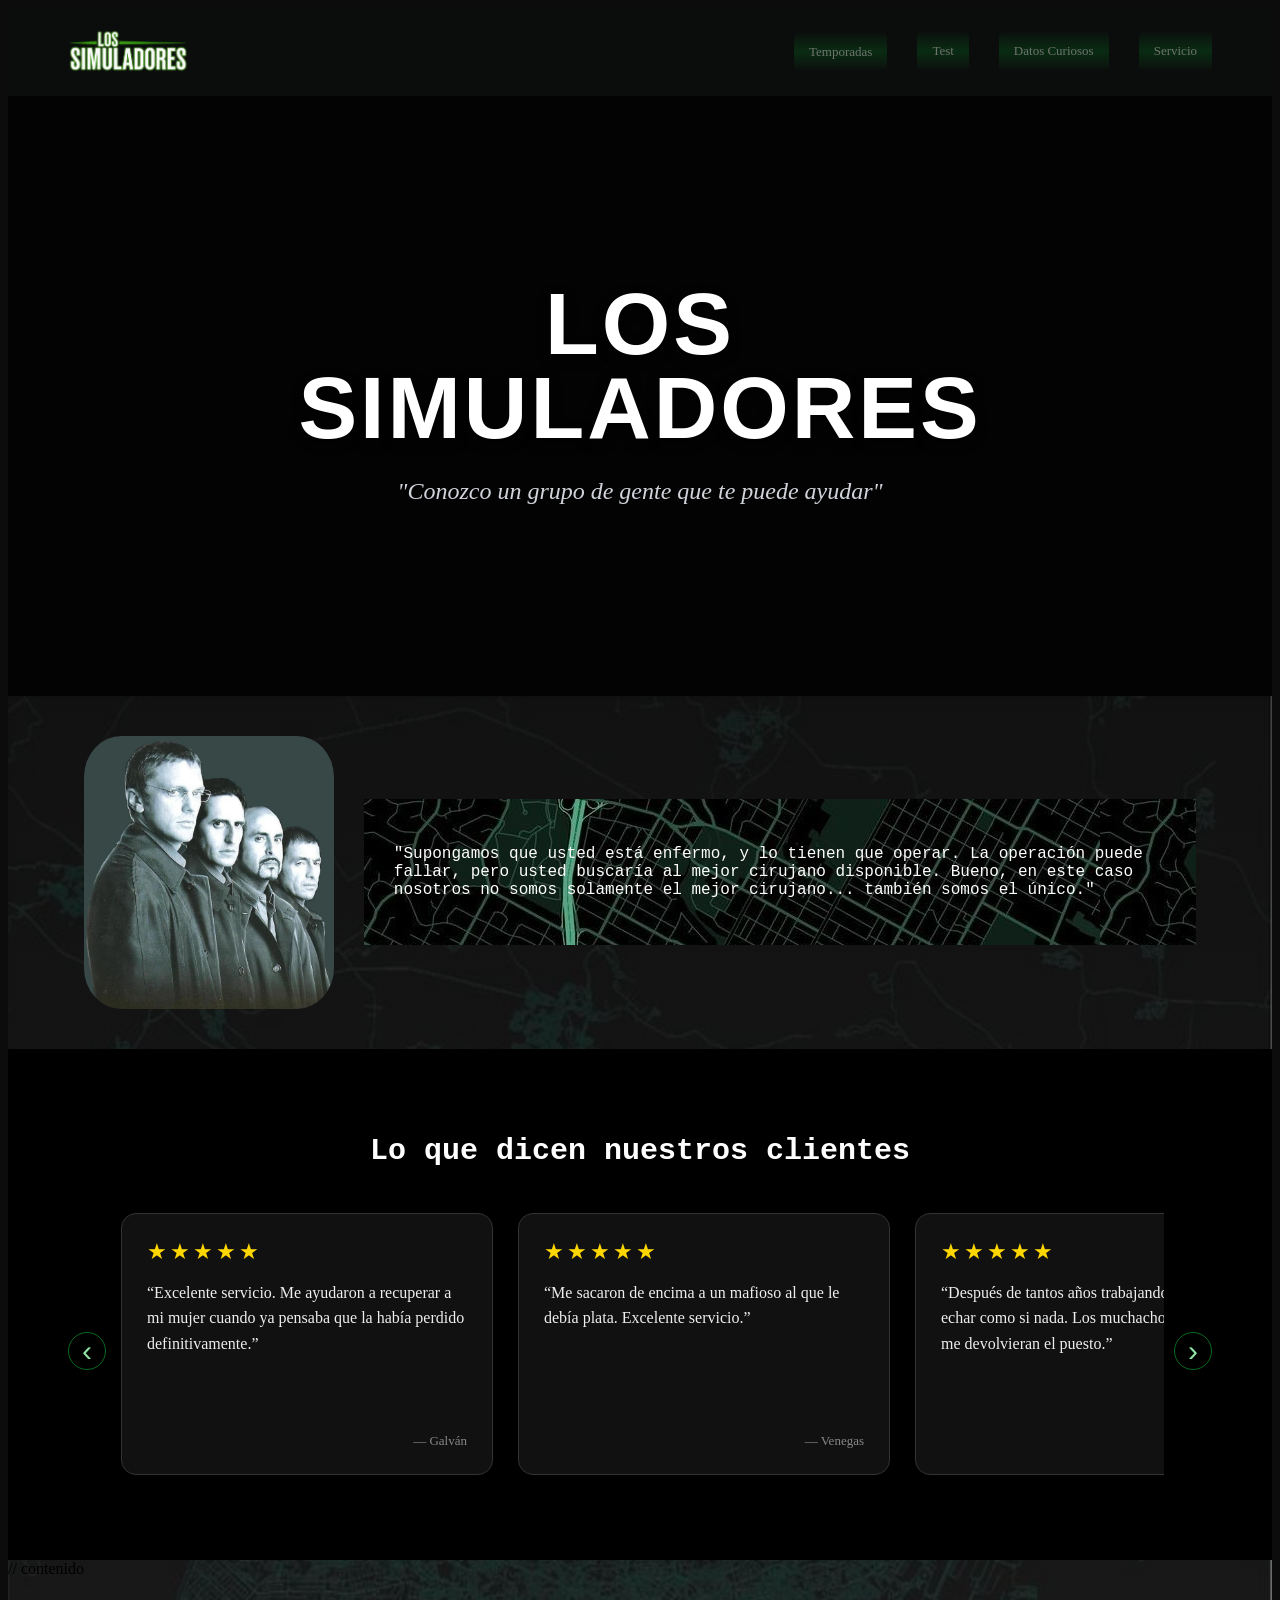
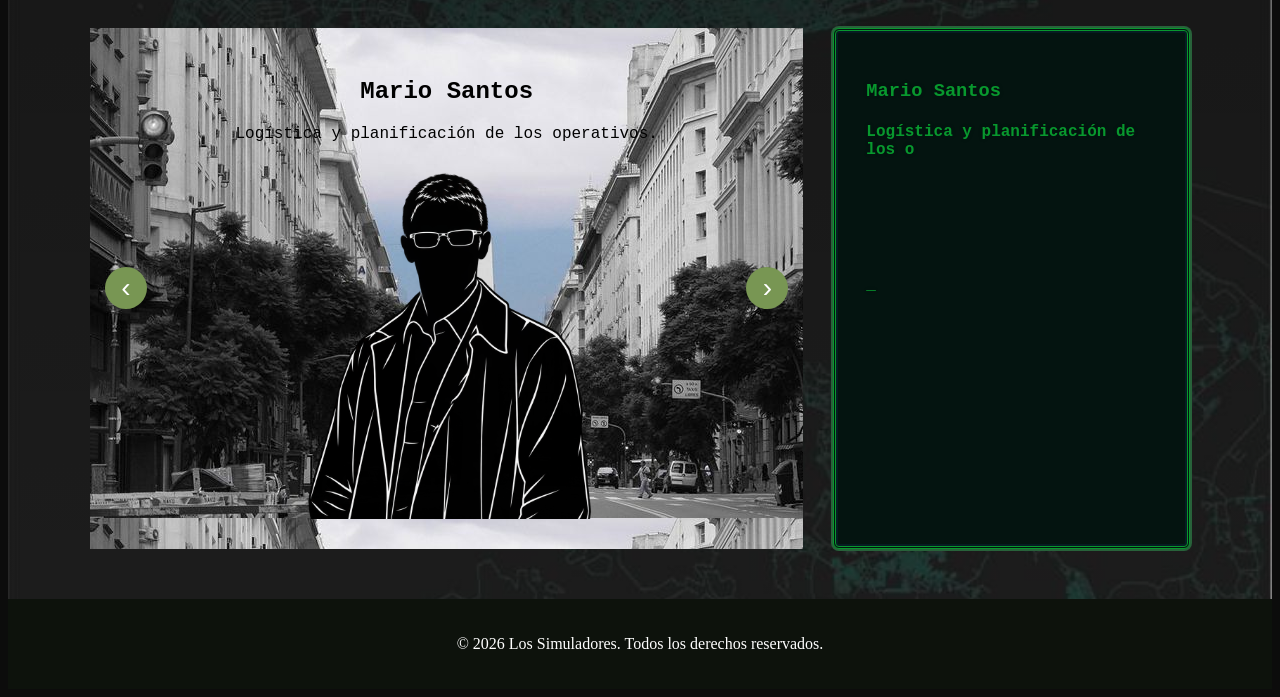
==== index.html @ 9e34a107 "Primer commit" ====
<!DOCTYPE html>
<html lang="en">
<head>
    <meta charset="UTF-8">
    <meta name="viewport" content="width=device-width, initial-scale=1.0">
    <link rel="stylesheet" href="style.css">
    <script src="index.js" defer></script>
    <title>Los Simuladores - web </title>
</head>

<header class="navbar">

    <!-- LOGO A LA IZQUIERDA -->
    <a href="index.html" class="brand">

        <img src="imagenes/logito.png" alt="Logo" class="logo" style="width: 120px; height: auto;">
        <!-- acá recortá el fondo de las palabras, y que queden las palabras blancas del logo con la linea verde que ya tiene. -->
        
    </a>


    <!-- OPCIONES A LA DERECHA -->
    <nav class="nav-links">

        <div class="nav-dropdown">
            <a href="temporadas.html" class="nav-dropdown-trigger">Temporadas</a>
            <div class="nav-dropdown-menu">
                <a href="temporadas.html#t1-cap1">T1 - Tarjeta de Navidad</a>
                <a href="temporadas.html#t1-cap2">T1 - Diagnóstico rectoscópico</a>
                <a href="temporadas.html#t1-cap3">T1 - Seguro de desempleo</a>
                <a href="temporadas.html#t1-cap4">T1 - El testigo español</a>
                <a href="temporadas.html#t1-cap5">T1 - El joven simulador</a>
                <a href="temporadas.html#t1-cap6">T1 - El pequeño problema del gran hombre</a>
                <a href="temporadas.html#t1-cap7">T1 - Fuera de cálculo</a>
                <a href="temporadas.html#t1-cap8">T1 - El pacto Copérnico</a>
                <a href="temporadas.html#t1-cap9">T1 - El último héroe</a>
                <a href="temporadas.html#t1-cap10">T1 - Los impresentables</a>
                <a href="temporadas.html#t1-cap11">T1 - El colaborador foráneo</a>
                <a href="temporadas.html#t1-cap12">T1 - Marcela &amp; Paul</a>
                <a href="temporadas.html#t1-cap13">T1 - Un trabajo involuntario</a>
                <a href="temporadas.html#t2-cap1">T2 - Los cuatro notables</a>
                <a href="temporadas.html#t2-cap2">T2 - Z-9000</a>
                <a href="temporadas.html#t2-cap3">T2 - La gargantilla de las cuatro estaciones</a>
                <a href="temporadas.html#t2-cap4">T2 - El clan Motul</a>
                <a href="temporadas.html#t2-cap5">T2 - El vengador infantil</a>
                <a href="temporadas.html#t2-cap6">T2 - El matrimonio mixto</a>
                <a href="temporadas.html#t2-cap7">T2 - La Brigada B</a>
                <a href="temporadas.html#t2-cap8">T2 - Fin de semana de descanso</a>
                <a href="temporadas.html#t2-cap9">T2 - El debilitador social</a>
                <a href="temporadas.html#t2-cap10">T2 - El anillo de Salomón</a>
                <a href="temporadas.html#t2-cap11">T2 - Episodio final</a>
            </div>
        </div>

        <a href="Test.html">Test</a> 

        <a href="datosCuriosos.html">Datos Curiosos</a>

        <a href="servicio.html">Servicio</a>


    </nav>

</header>

<body class="home">
    

    <section class="faina">

        <video autoplay muted loop playsinline class="video-fondo">
            <source src="imagenes/Apertura de Los Simuladores - Telefe (480p, h264, youtube).mp4" type="video/mp4">
        </video>

        <!-- Capa oscura sobre el video -->
        <div class="overlay"></div>

        <div class="textoVid">
            <h1 class="titulo-video">Los Simuladores</h1>
            <p class="subtitulo-video">
                "Conozco un grupo de gente que te puede ayudar"
            </p>
        </div>

    </section>

<section class="messi">
    <div class="objtsJuntos"> 

        <img src="imagenes/los simuladores.jpg" alt="Los Simuladores" style="width: 250px; height: auto; border-radius: 15%;">

        <div class="dea">
            <div class="infoData">
                <p> "Supongamos que usted está enfermo, y lo tienen que operar. La operación puede fallar, pero usted buscaría al mejor cirujano disponible. Bueno, en este caso nosotros no somos solamente el mejor cirujano... también somos el único." </p>
            </div>
        </div>
    </div>



    <!-- RESEÑAS -->
<section class="resenas">

    <h2 style="font-family: 'Courier New', Courier, monospace;">Lo que dicen nuestros clientes</h2>

    <div class="resenas-contenedor">

        <button class="resenas-flecha resenas-anterior" type="button" aria-label="Reseña anterior">‹</button>

        <div class="resenas-carrusel">

        <!-- RESEÑA 1 -->
        <div class="resena-card">
            <div class="estrellas">★★★★★</div>

            <p class="comentario">
                “Excelente servicio. Me ayudaron a recuperar a mi mujer
                cuando ya pensaba que la había perdido definitivamente.”
            </p>

            <span class="usuario">— Galván</span>
        </div>

        <!-- RESEÑA 2 -->
        <div class="resena-card">
            <div class="estrellas">★★★★★</div>

            <p class="comentario">
                “Me sacaron de encima a un mafioso al que le debía plata. Excelente servicio.”
            </p>

            <span class="usuario">— Venegas</span>
        </div>

        <!-- RESEÑA 3 -->
        <div class="resena-card">
            <div class="estrellas">★★★★★</div>

            <p class="comentario">
                “Después de tantos años trabajando me querían echar como si nada. Los muchachos hicieron que me devolvieran el puesto.”
            </p>

            <span class="usuario">— José Feller.</span>
        </div>

        <!-- RESEÑA 4 -->
        <div class="resena-card">
            <div class="estrellas">★★★★★</div>

            <p class="comentario">
                “Contraté a los Simuladores porque un español no entendía la palabra ‘no’. No volvió a molestarme.”
            </p>

            <span class="usuario">— Alicia Corsiglia</span>
        </div>

        <!-- RESEÑA 5 -->
        <div class="resena-card">
            <div class="estrellas">★★★★★</div>

            <p class="comentario">
                “Mi hijo tenía que aprobar siete materias en tiempo récord. Los muchachos se ocuparon de todo. Mi mujer nunca se enteró.”
            </p>

            <span class="usuario">— Miguens</span>
        </div>

        </div>

        <button class="resenas-flecha resenas-siguiente" type="button" aria-label="Siguiente reseña">›</button>

    </div>

</section>

    // contenido

   
    <div class="contenido">

        <!-- en el carrusel hay una parte de abajo q sobresale, arreglar :D-->
        
    <!-- CARRUSEL -->
    <div class="carousel">

        <div class="tarjeta active">
            <h2>Mario Santos</h2>
            <p>Logística y planificación de los operativos.</p>
            <img src="imagenes/individuales/Santos.png">
            
        </div>

        <div class="tarjeta">
            <h2> Pablo Lamponne</h2>
            <p>Técnica y movilidad</p>
            <img src="imagenes/individuales/Lampone.png">
            
        </div>

        <div class="tarjeta">
            <h2>Emilio Ravenna</h2>
            <p>Caracterización. </p>
            <img src="imagenes/individuales/Ravenna.png">
            
        </div>

        <div class="tarjeta">
            <h2>Gabriel Medina</h2>
            <p>Investigación. </p>
            <img src="imagenes/individuales/Medina.png">
            
        </div>

        <button class="anterior">‹</button>
        <button class="siguiente">›</button>

    </div>


    <!-- SIDEBAR -->
    <aside class="sidebar">

        <div class="sidebar-item active">
            <h3>Mario Santos</h3>
            <h4>Logística y planificación de los operativos.</h4>
            <p>Es el líder del grupo y responsable de contactar y llevar adelante la negociación con los clientes.</p>
        </div>

        <div class="sidebar-item">
            <h3>Pablo Lamponne</h3>
            <h4>Técnica y movilidad.</h4>
            <p>Su labor en el grupo consiste en conseguir los materiales y elementos necesarios para realizar los operativos (vehículos, lugares, vestuario, disfraces, escenografía, etcétera). A veces desempeña pequeños roles..</p>
        </div>

        <div class="sidebar-item">
            <h3>Emilio Ravenna</h3>
            <h4>Caracterización.</h4>
            <p> Su papel en el grupo es realizar la mayoría de las caracterizaciones, o si no, interpretar al personaje clave del operativo. </p>
        </div>

        <div class="sidebar-item">
            <h3>Gabriel Medina</h3>
            <h4>Investigación.</h4>
            <p>Se encarga de obtener la información acerca de los clientes y demás involucrados en los operativos. </p>
        </div>

    </aside>

</div>
    
</section>

<section class="footer">

    <div class="footer-content">
        <p>© 2026 Los Simuladores. Todos los derechos reservados.</p>
    </div>
</section>

</body>

</html>
---- style.css ----
.home{
    background-color: #0c0c0c;
    background-size: cover;
    
}

.messi{
    background-image:
        linear-gradient(rgba(0, 0, 0, 0.60), rgba(0, 0, 0, 0.35)),
        url(imagenes/fondoTotal.jpg);
    background-repeat: no-repeat;
    background-size: cover;
    
}



/*Index*/
.hero {
    min-height: 500px;
   
    background-image: url(imagenes/los-S-C.png);
    
    background-size: cover;
    background-origin: content-box;
    /*background-clip: content-box;*/
    background-position: center;
    background-repeat: no-repeat;
    padding: 5%;

    
}

/*titulo index*/
.hero-content{
    position: absolute ;
    top: 8%;
    right: 7%;

    text-align: right;
    padding: 10px 20px ;
    
    
}


/*videito del index*/
.faina{
    position: relative;
    height: 600px;
    overflow: hidden;

    /*para que esté arriba de todo*/
   padding-top: 0;

    display: flex;
    justify-content: center;
    align-items: center;
}


/* VIDEO DE FONDO */
.video-fondo {
    position: absolute;

    width: 100%;
    height: 100%;

    object-fit: cover;
    z-index: 0;
}


/* CAPA OSCURA */
.overlay {
    position: absolute;

    width: 100%;
    height: 100%;

    background-color: rgba(0, 0, 0, 0.774);

    z-index: 1;
}


/* BLOQUE DEL TEXTO */
.textoVid {
    position: relative;

    z-index: 2;
    color: white;
    
    width: 60%;
    max-width: 700px;

    padding: 40px;

    background: transparent;

    

    text-align: center;
}

.titulo-video {
    margin: 0;
    font-family: Impact, Haettenschweiler, "Arial Narrow Bold", sans-serif;
    font-size: clamp(4rem, 7vw, 5.5rem);
    font-weight: 800;
    letter-spacing: 3px;
    line-height: 0.95;
    color: #FFFFFF;
    text-transform: uppercase;
    text-shadow: 0px 4px 12px rgba(0, 0, 0, 0.8);
}

.subtitulo-video {
    margin: 24px 0 0;
    font-family: Georgia, "Times New Roman", serif;
    font-size: clamp(1.2rem, 2vw, 1.5rem);
    font-style: italic;
    line-height: 1.5;
    color: #D1D5DB;
}

@media (max-width: 760px) {
    .titulo-video {
        font-size: 2.5rem;
        letter-spacing: 2px;
    }

    .subtitulo-video {
        font-size: 1.2rem;
    }
}

/*fin videito del index<(?*/

.dos-titulo{
    margin: 0;
    font-family: 'Courier New', Courier, monospace;
    font-size: clamp(32px, 5cv, 80px); 
    font-weight: bold;

    letter-spacing: 2px;

    color: white;
    /* estética CRT */
    text-shadow:
        2px 0 rgba(255, 0, 0, 0.5),
        -2px 0 rgba(0, 255, 255, 0.4);

    white-space: nowrap;
}

.subtitle {
    margin-top: 18px;

    font-family:
        "Courier New",
        "Lucida Console",
        monospace;

    font-size: clamp(14px, 1.5vw, 24px);

    letter-spacing: 5px;

    color: rgb(236, 229, 229);

    opacity: 0.8;

    /* LIMITA EL ANCHO */
    max-width: 800px;

    /* mantiene el texto alineado a la derecha */
    margin-left: auto;

    /* permite que el texto baje de línea */
    white-space: normal;

}

/*seccion carruselito*/

.contenido {
    display: grid;
    grid-template-columns: minmax(0, 2fr) minmax(260px, 1fr);
    gap: 30px;
    align-items: stretch;
    max-width: 1100px;
    margin: 0 auto;
    padding: 50px 5%;
}

.carousel {
    position: relative;
    min-width: 0;
    padding: 30px 70px;
    /*background: #11131a;*/
    background-image: url('imagenes/Obelisco.jpg');
    color: rgb(0, 0, 0);
    text-align: center;
    font-family: "Courier New", Courier, monospace;
    
}

.tarjeta {
    display: none;
}

.tarjeta.active {
    display: block;
}

.tarjeta img {
    display: block;
    width: min(100%, 360px);
    height: 360px;
    margin: 0 auto;
    object-fit: cover;
    object-position: center top;
}

.carousel button {
    position: absolute;
    top: 50%;
    width: 42px;
    height: 42px;
    border: 0;
    border-radius: 50%;
    background: #789653;
    color: white;
    font-size: 28px;
    line-height: 1;
    cursor: pointer;
    transform: translateY(-50%);
}

.carousel button:hover {
    background: #91b267;
}

.carousel .anterior {
    left: 15px;
}

.carousel .siguiente {
    right: 15px;
}


.sidebar-item {
    display: none;
}

.sidebar-item.active {
    display: block;
}

.sidebar-item.active h3,
.sidebar-item.active h4,
.sidebar-item.active p {
    visibility: hidden;
}

.sidebar-item.active::after {
    content: "_";
    display: inline-block;
    margin-top: 8px;
    animation: cursorTitila 0.8s steps(1, end) infinite;
}

@keyframes cursorTitila {
    50% {
        opacity: 0;
    }
}

.sidebar {
    border: 3px double #08982e;
    border-radius: 6px;
    overflow: hidden;
    padding: 30px;
    background-color: #041410;
    color: #08982e;
    font-family: "Courier New", Courier, monospace;
    text-shadow: 0 0 4px rgba(0, 0, 0, 0.199);
    box-shadow: inset 0 0 0 2px rgba(7, 32, 39, 0.8), 0 0 0 2px #28623A;
}

@media (max-width: 760px) {
    .contenido {
        grid-template-columns: 1fr;
    }

    .carousel {
        padding: 25px 55px;
    }

    .tarjeta img {
        height: 300px;
    }
}

/*fin carruselito*/


/*Header*/

.navbar {

    /* Hace que logo y opciones estén en una misma fila */
    display: flex;

    /* Logo a la izquierda y opciones a la derecha */
    justify-content: space-between;

    /* Centra todo verticalmente */
    align-items: center;

    /* Espacio interno */
    padding: 20px 60px;

    /* Línea inferior */
    border-bottom: 1px solid #5B644D;

    background-color: rgba(11, 15, 13, 0.92);
    backdrop-filter: blur(8px); /* Efecto vidrio esmerilado oscuro */   
    border-bottom: 1px solid #020e0f63;
}


/* LOGO */

.brand {


    display: flex;

    align-items: center;

    gap: 10px;

    font-size: 18px;

    font-weight: bold;

    text-decoration: none;

   
}


.brand-logo {

    width: 30px;

    height: 30px;


    border-radius: 50%;
}

.lola{
    width: 40px;

    height: 40px;


    border-radius: 50%;
}


/* OPCIONES */

.nav-links {

    display: flex;

    align-items: center;

    gap: 30px;

}

.nav-dropdown {
    position: relative;
}

.nav-dropdown-menu {
    position: absolute;
    top: calc(100% + 8px);
    right: 0;
    z-index: 10;
    display: none;
    width: 270px;
    max-height: 420px;
    overflow-y: auto;
    padding: 8px;
    background: rgba(11, 15, 13, 0.98);
    border: 1px solid #28623a;
    box-shadow: 0 8px 18px rgba(0, 0, 0, 0.55);
}

.nav-dropdown:hover .nav-dropdown-menu,
.nav-dropdown:focus-within .nav-dropdown-menu {
    display: grid;
    gap: 4px;
}

.nav-dropdown-menu a {
    display: block;
    padding: 8px 10px;
    color: #b9d6bf;
    font-size: 12px;
    line-height: 1.25;
    background: transparent;
    border: 1px solid transparent;
}

.nav-dropdown-menu a:hover,
.nav-dropdown-menu a:focus {
    color: #d8f3df;
    background: rgba(8, 152, 46, 0.22);
    border-color: #08982e;
    animation: none;
}


.nav-links a {

    text-decoration: none;

    color: #6f736d;

    font-size: 13px;

    padding: 10px 14px;
    border: 1px solid transparent;
    border-radius: 4px;
    background: linear-gradient(
        to bottom,
        rgba(40, 98, 58, 0.05),
        rgba(8, 152, 46, 0.22),
        rgba(40, 98, 58, 0.05)
    );
    transition: color 0.25s ease, border-color 0.25s ease, box-shadow 0.25s ease;
}


.nav-links a:hover {

    color: #d8f3df;
    border-color: #08982e;
    animation: brilloVertical 1.2s ease-in-out infinite;
}

@keyframes brilloVertical {
    0%, 100% {
        box-shadow: 0 -2px 8px rgba(8, 152, 46, 0.25), 0 2px 8px rgba(8, 152, 46, 0.7);
    }

    50% {
        box-shadow: 0 -2px 8px rgba(8, 152, 46, 0.7), 0 2px 8px rgba(8, 152, 46, 0.25);
    }
}



/* BOTÓN HABLEMOS */

.nav-button {

    background-color: #789653;

    color: white !important;

    padding: 10px 18px;

    border-radius: 50px;

    font-weight: bold;
}

/* =========================
   RESEÑAS
========================= */

.resenas {
    width: 100%;
    box-sizing: border-box;
    padding: 60px;
    background-color: #000;
    overflow: hidden;
}

.resenas h2 {
    color: white;
    text-align: center;
    margin-bottom: 35px;
    font-size: 30px;
}


/* CARRUSEL */

.resenas-contenedor {
    position: relative;
    min-width: 0;
    padding: 0 48px;
}

.resenas-carrusel {
    display: flex;
    gap: 25px;

    overflow-x: auto;
    scrollbar-width: none;
    scroll-behavior: smooth;

    padding: 10px 5px 25px;
}

.resenas-carrusel::-webkit-scrollbar {
    display: none;
}

.resenas-flecha {
    position: absolute;
    top: 50%;
    z-index: 1;
    width: 38px;
    height: 38px;
    border: 1px solid rgba(8, 152, 46, 0.7);
    border-radius: 50%;
    background: transparent;
    color: #8de6a5;
    font-size: 30px;
    line-height: 28px;
    cursor: pointer;
    transform: translateY(-50%);
    transition: background 0.2s ease, box-shadow 0.2s ease, color 0.2s ease;
}

.resenas-flecha:hover {
    background: rgba(8, 152, 46, 0.18);
    color: white;
    box-shadow: 0 0 12px rgba(8, 152, 46, 0.65);
}

.resenas-anterior {
    left: 0;
}

.resenas-siguiente {
    right: 0;
}


/* TARJETA */

.resena-card {
    flex: 0 0 320px;

    min-height: 210px;

    padding: 25px;

    background: #111;

    border: 1px solid #333;
    border-radius: 15px;

    display: flex;
    flex-direction: column;

    justify-content: space-between;

    box-shadow: 0 5px 20px rgba(0, 0, 0, 0.4);

    transition: transform 0.3s ease,
                border-color 0.3s ease;
}


/* EFECTO AL PASAR EL MOUSE */

.resena-card:hover {
    transform: translateY(-5px);
    border-color: #777;
}


/* ESTRELLAS */

.estrellas {
    color: #ffd700;

    font-size: 22px;

    letter-spacing: 3px;

    margin-bottom: 15px;
}


/* COMENTARIO */

.comentario {
    color: #eee;

    font-size: 16px;

    line-height: 1.6;

    margin: 0;

    flex-grow: 1;
}


/* NOMBRE */

.usuario {
    color: #888;

    font-size: 13px;

    margin-top: 20px;

    text-align: right;
}

/*Fin reseñas*/

/* pag Lore*/
.moco{
    background-image: url(imagenes/fondoMesas.webp);
    background-size: cover;
    min-height: 100vh;
    
}

.dea {
     
      /* background: var(--bg); */
      /* padding: 42px 20px 70px; */
      background-color: aliceblue;
      align-items: center;
      
      
}

.objtsJuntos {
    width: 100%;
    box-sizing: border-box;
    display: flex;
    align-items: center;
    gap: 30px;
    padding: 40px 6%;
}

.bla{
    align-items: center;
    justify-content: space-between;
}


.dea{
    position:relative;
    overflow:visible;
    display: flex;
    flex: 1;
    min-width: 0;
    color: #fffefe;
    font-family: 'Courier New', Courier, monospace;
   /*background: linear-gradient(135deg, #5E6B8A, #061c2c);*/
    background-image: url('imagenes/mapita.jpg');
    padding: 30px;
    /*margin: 50px;*/
    gap: 20px;
    
    
}


/* SECCIÓN TEMPORADAS */
.temp {
    display: flex;
    align-items: center;
    gap: 40px;

    width: 95%;
    max-width: 1150px;
    margin: 50px 0;
    padding: 30px;
    
    background-color: #111;
    color: #fff;
    border-radius: 15px;
    box-sizing: border-box;
}

/* IMAGEN */
.temp-image {
    width: 40%;
    max-width: 400px;
    height: 300px;
    

    object-fit: cover;
    border-radius: 12px;
}

.temp-info { 
    flex: 1; } 
/* TÍTULO */ 
.temp-info h2 { 
    margin: 0 0 20px 0; font-size: 32px; color: white; } 
/* TEXTO */
 .temp-info p {
     margin: 0; font-size: 17px; line-height: 1.7; color: #d6d6d6; text-align: justify; }



.infoData{
    display: column;
}

.PastelPapa{
    width: 100%;
    min-height: 100vh;
    box-sizing: border-box;
    background-image:
        linear-gradient(rgba(0, 0, 0, 0.45), rgba(0, 0, 0, 0.45)),
        url('imagenes/cosmos_1257658575.jpeg');
    background-repeat: repeat-y;
    background-size: 100% auto;
    background-position: center top;

}

.datos-page .PastelPapa {
    background: transparent;
}

.datos-page {
    min-height: 100vh;
    margin: 0;
    background-image:
        linear-gradient(rgba(0, 0, 0, 0.42), rgba(0, 0, 0, 0.42)),
        url('imagenes/pala.jpg');
    background-repeat: no-repeat;
    background-size: cover;
    background-position: center center;
    background-attachment: fixed;
}

/* BLOQUE TEMPORADAS */

.mandarina {
    width: 80%;
    max-width: 900px;
    margin: 50px auto;
    padding: 25px;
    display: flex;
    flex-direction: column;
    align-items: stretch;
    gap: 0;

    /* Fondo tipo ventana vieja */
    background-color: #d8d8d8;

    /* Borde estilo computadora antigua */
    border: 3px solid #222;
    box-shadow:
        7px 7px 0px #111,
        inset 2px 2px 0px #ffffff,
        inset -2px -2px 0px #777;

    /* Tipografía */
    font-family: "Courier New", monospace;
    color: #111;

    box-sizing: border-box;
}


/* IMAGEN */

.temp-image {
    display: block;

    width: 100%;
    max-width: 650px;
    height: 280px;

    margin: 0 auto 25px auto;

    object-fit: cover;

    border: 3px solid #222;

    box-shadow:
        4px 4px 0px #555;
}

.mandarina spam {
    display: block;
    margin-top: 10px;
    line-height: 1.6;
    overflow-wrap: anywhere;
}


/* TÍTULO */

.mandarina h1 {
    margin: 10px 0 20px 0;

    font-family: "Courier New", monospace;
    font-size: 32px;
    font-weight: bold;

    text-transform: uppercase;
    letter-spacing: 2px;

    border-bottom: 2px dashed #333;
    padding-bottom: 10px;
}


/* TEXTOS */

.mandarina p {
    font-family: "Courier New", monospace;

    font-size: 15px;
    line-height: 1.7;

    margin-bottom: 18px;
}


/* LINK */


/* =========================
   BLOQUES DE CAPÍTULOS
   ========================= */

.cap {
    width: 90%;
    max-width: 1000px;

    margin: 25px 0;
    padding: 25px 30px;

    box-sizing: border-box;

    background-color: #111111;

    border-left: 4px solid #6f2b6f;
    border-radius: 10px;

    box-shadow: 0 5px 15px rgba(0, 0, 0, 0.4);
}


/* TÍTULO DEL CAPÍTULO */

.cap h3 {
    margin: 0 0 12px 0;

    font-size: 22px;
    color: #ffffff;
}


/* DESCRIPCIÓN */

.cap p {
    margin: 0;

    font-size: 16px;
    line-height: 1.6;

    color: #d0d0d0;
}


/* EFECTO AL PASAR EL MOUSE */

.cap:hover {
    transform: translateX(5px);

    border-left-color: #9b4f9b;

    transition: 0.3s ease;
}


/* =========================
   RESPONSIVE
   ========================= */

@media (max-width: 768px) {

    .cap {
        width: 90%;
        padding: 20px;
    }

    .cap h3 {
        font-size: 20px;
    }

    .cap p {
        font-size: 15px;
        line-height: 1.5;
    }
}



.footer{
    background-color: #0e160cac;
    color: #fff;
    text-align: center;
    padding: 20px 0;
}

@media (max-width: 600px) {

    .resenas {
        padding: 45px 20px;
    }

    .resenas h2 {
        font-size: 24px;
    }

    .resena-card {
        flex: 0 0 280px;
        min-height: 220px;
    }

}



/* Servicio ------------------------------------*/

.servicio-page {
    min-height: 100vh;
    margin: 0;
    background-image:
        linear-gradient(rgba(0, 0, 0, 0.42), rgba(0, 0, 0, 0.42)),
        url('imagenes/Los\ Simuladores\ \(1\).jpg');
    background-position: center;
    background-repeat: no-repeat;
    background-size: cover;
    background-attachment: fixed;
}


/* =========================
   FORMULARIO DE CONTACTO
   ========================= */

.contacto {
    width: 90%;
    max-width: 800px;

    margin: 60px auto;
    padding: 40px;

    box-sizing: border-box;

    background-color: #111111;

    border-radius: 15px;

    box-shadow: 0 5px 25px rgba(0, 0, 0, 0.5);
}


/* CONTENIDO */

.contacto-contenido h1 {
    margin-top: 0;

    text-align: center;

    font-size: 36px;
    color: white;
}


.contacto-contenido > p {
    margin-bottom: 35px;

    text-align: center;

    color: #cfcfcf;

    line-height: 1.6;
}


/* CAMPOS */

.campo {
    display: flex;
    flex-direction: column;

    margin-bottom: 20px;
}


/* ETIQUETAS */

.campo label {
    margin-bottom: 8px;

    font-size: 16px;
    font-weight: bold;

    color: #ffffff;
}


/* INPUTS Y TEXTAREA */

.campo input,
.campo textarea {
    width: 100%;

    padding: 13px 15px;

    box-sizing: border-box;

    background-color: #1c1c1c;

    border: 1px solid #444444;
    border-radius: 8px;

    color: white;

    font-family: inherit;
    font-size: 15px;

    outline: none;

    transition: 0.3s ease;
}


/* PLACEHOLDER */

.campo input::placeholder,
.campo textarea::placeholder {
    color: #888888;
}


/* CUANDO SE SELECCIONA UN CAMPO */

.campo input:focus,
.campo textarea:focus {
    border-color: #8b3f8b;

    box-shadow: 0 0 8px rgba(139, 63, 139, 0.4);
}


/* TEXTAREA */

.campo textarea {
    resize: vertical;
}


/* BOTÓN */

.contacto button {
    width: 100%;

    padding: 14px;

    border: none;
    border-radius: 8px;

    background-color: #6f2b6f;

    color: white;

    font-size: 17px;
    font-weight: bold;

    cursor: pointer;

    transition: 0.3s ease;
}


/* HOVER DEL BOTÓN */

.contacto button:hover {
    background-color: #8b3f8b;

    transform: translateY(-2px);
}


/* =========================
   RESPONSIVE
   ========================= */

@media (max-width: 768px) {

    .contacto {
        width: 90%;

        padding: 25px;
    }

    .contacto-contenido h1 {
        font-size: 30px;
    }

}

/* QUIZ LosS. */

.quiz-page {
    min-height: 100vh;
    margin: 0;
    background-image:
        linear-gradient(rgba(0, 0, 0, 0.42), rgba(0, 0, 0, 0.42)),
        url('imagenes/FondoQuiz.jpg');
    background-position: center;
    background-repeat: no-repeat;
    background-size: cover;
    background-attachment: fixed;
}


/* =========================
   TEST
   ========================= */

.quiz {
    width: 90%;
    max-width: 1000px;

    margin: 60px auto;
}


/* TÍTULO */

.quiz > h1 {
    margin-bottom: 10px;

    text-align: center;

    font-size: 38px;
    color: white;
}


/* INTRODUCCIÓN */

.quiz-intro {
    margin-bottom: 40px;

    text-align: center;

    color: #bdbdbd;
    font-size: 17px;
}


/* =========================
   TARJETA
   ========================= */

.quiz-card {
    margin-bottom: 30px;
    padding: 30px;

    background-color: #111111;

    border-radius: 15px;

    border: 1px solid #292929;

    box-shadow: 0 5px 20px rgba(0, 0, 0, 0.4);
}


/* NÚMERO DE PREGUNTA */

.quiz-card h3 {
    margin: 0 0 20px;

    color: #a85ca8;

    font-size: 20px;
}


/* FRASE */

.frase {
    margin: 0 0 20px;

    padding: 20px;

    background-color: #1b1b1b;

    border-left: 4px solid #6f2b6f;
    border-radius: 8px;

    color: white;

    font-size: 20px;
    font-style: italic;

    line-height: 1.5;
}


/* PREGUNTA */

.pregunta {
    margin-bottom: 15px;

    color: #d0d0d0;

    font-size: 16px;
    font-weight: bold;
}


/* =========================
   OPCIONES
   ========================= */

.opciones {
    display: flex;

    gap: 12px;

    flex-wrap: wrap;
}


.opciones button {
    flex: 1;

    min-width: 200px;

    padding: 13px 18px;

    background-color: #1c1c1c;

    border: 1px solid #444444;
    border-radius: 8px;

    color: #ffffff;

    font-family: inherit;

    font-size: 15px;

    cursor: pointer;

    transition: 0.3s ease;
}


/* HOVER */

.opciones button:hover {
    background-color: #6f2b6f;

    border-color: #9b4f9b;

    transform: translateY(-2px);
}

.opciones button.seleccionada {
    border-color: #08982e;
    background-color: rgba(8, 152, 46, 0.3);
    box-shadow: 0 0 10px rgba(8, 152, 46, 0.35);
}


/* =========================
   RESULTADO
   ========================= */

.resultado {
    margin-top: 45px;
    padding: 30px;

    text-align: center;

    background-color: #111111;

    border-radius: 15px;

    border: 1px solid #292929;
}


.resultado h2 {
    margin-top: 0;

    color: white;
}


.resultado p {
    color: #bdbdbd;
}


#puntaje {
    display: block;

    margin-top: 15px;

    color: #a85ca8;

    font-size: 32px;
    font-weight: bold;
}

.estado-guardado {
    margin: 14px 0 0;
    color: #9ac9a4;
    font-size: 14px;
}


/* =========================
   RESPONSIVE
   ========================= */

@media (max-width: 768px) {

    .quiz {
        width: 90%;
    }


    .quiz > h1 {
        font-size: 30px;
    }


    .quiz-card {
        padding: 20px;
    }


    .frase {
        font-size: 17px;
    }


    .opciones {
        flex-direction: column;
    }


    .opciones button {
        width: 100%;
    }
}

/*curiosidades -----------------*/



/* =========================
   ENCABEZADO
========================= */

.curiosidades-header {
    width: 90%;
    max-width: 1000px;

    margin: 60px auto 40px;

    text-align: center;
}


.curiosidades-header h1 {
    margin: 0 0 15px;

    color: white;

    font-size: 42px;
}


.curiosidades-header p {
    margin: 0 auto;

    max-width: 700px;

    color: #cfcfcf;

    font-size: 17px;

    line-height: 1.6;
}


/* =========================
   CONTENEDOR
========================= */

.curiosidades {
    width: 90%;
    max-width: 1100px;

    margin: 0 auto 70px;
}


/* =========================
   TARJETAS
========================= */

.curiosidad-card {
    display: flex;

    align-items: center;

    gap: 35px;

    margin-bottom: 30px;

    padding: 30px;

    box-sizing: border-box;

    background-color: #111111;

    border-radius: 15px;

    border-left: 4px solid #6f2b6f;

    box-shadow: 0 5px 20px rgba(0, 0, 0, 0.45);

    transition: 0.3s ease;
}


/* EFECTO */

.curiosidad-card:hover {
    transform: translateX(6px);

    border-left-color: #a85ca8;
}


/* =========================
   IMAGEN
========================= */

.curiosidad-card img {
    width: 300px;

    height: 190px;

    object-fit: cover;

    flex-shrink: 0;

    border-radius: 10px;
}


/* =========================
   INFORMACIÓN
========================= */

.curiosidad-info {
    flex: 1;
}


.curiosidad-info h2 {
    margin: 0 0 15px;

    color: white;

    font-size: 26px;
}


.curiosidad-info p {
    margin: 0;

    color: #d0d0d0;

    font-size: 16px;

    line-height: 1.7;
}


/* =========================
   RESPONSIVE
========================= */

@media (max-width: 768px) {

    .curiosidades-header {
        margin-top: 40px;
    }


    .curiosidades-header h1 {
        font-size: 32px;
    }


    .curiosidad-card {
        flex-direction: column;

        align-items: stretch;

        padding: 20px;

        gap: 20px;
    }


    .curiosidad-card img {
        width: 100%;

        height: 220px;
    }


    .curiosidad-info h2 {
        font-size: 22px;
    }


    .curiosidad-info p {
        font-size: 15px;
    }

}
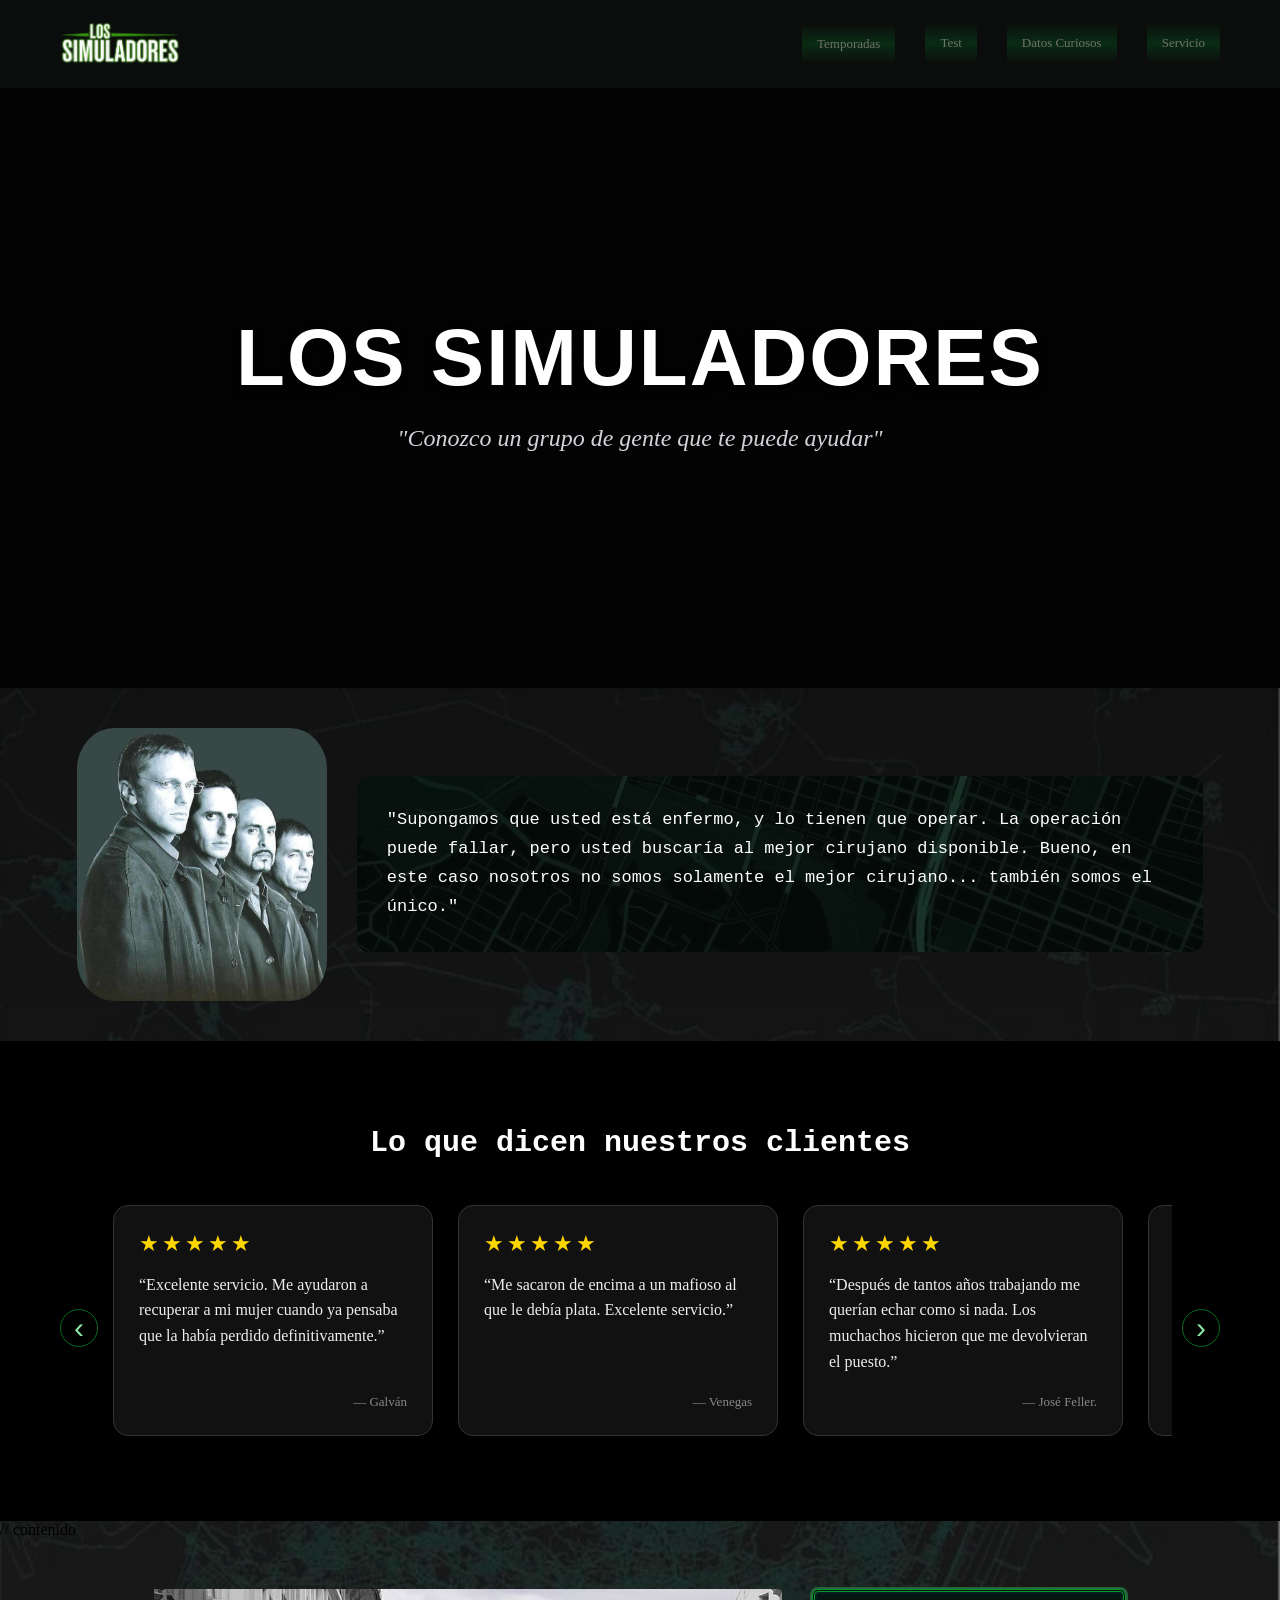
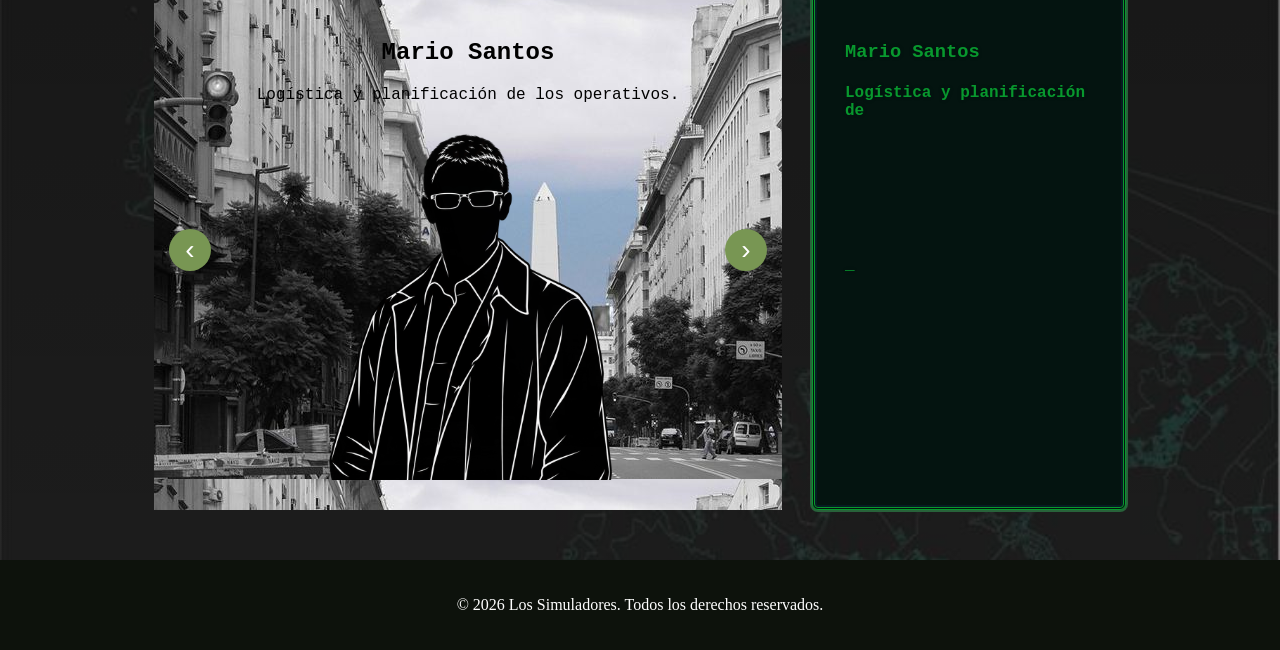
==== commit 214778b1: "responsive" ====
--- a/index.html
+++ b/index.html
@@ -17,6 +17,13 @@
         <!-- acá recortá el fondo de las palabras, y que queden las palabras blancas del logo con la linea verde que ya tiene. -->
         
     </a>
+
+    <input type="checkbox" id="nav-toggle" class="nav-toggle" hidden>
+    <label for="nav-toggle" class="nav-toggle-label" aria-label="Abrir menú">
+        <span></span>
+        <span></span>
+        <span></span>
+    </label>
 
 
     <!-- OPCIONES A LA DERECHA -->
--- a/style.css
+++ b/style.css
@@ -1,4 +1,25 @@
-
+/* =========================
+   RESET / BASE RESPONSIVE
+   ========================= */
+
+*, *::before, *::after {
+    box-sizing: border-box;
+}
+
+html {
+    overflow-x: hidden;
+}
+
+body {
+    margin: 0;
+    overflow-x: hidden;
+    max-width: 100%;
+}
+
+img, video {
+    max-width: 100%;
+    height: auto;
+}
 
 .home{
     background-color: #0c0c0c;
@@ -93,8 +114,9 @@
     z-index: 2;
     color: white;
     
-    width: 60%;
-    max-width: 700px;
+    width: 90%;
+    max-width: 900px;
+    box-sizing: border-box;
 
     padding: 40px;
 
@@ -108,13 +130,14 @@
 .titulo-video {
     margin: 0;
     font-family: Impact, Haettenschweiler, "Arial Narrow Bold", sans-serif;
-    font-size: clamp(4rem, 7vw, 5.5rem);
+    font-size: clamp(2.2rem, 9vw, 5rem);
     font-weight: 800;
-    letter-spacing: 3px;
+    letter-spacing: 2px;
     line-height: 0.95;
     color: #FFFFFF;
     text-transform: uppercase;
     text-shadow: 0px 4px 12px rgba(0, 0, 0, 0.8);
+    overflow-wrap: break-word;
 }
 
 .subtitulo-video {
@@ -127,13 +150,28 @@
 }
 
 @media (max-width: 760px) {
+    .textoVid {
+        padding: 24px;
+    }
+
     .titulo-video {
-        font-size: 2.5rem;
-        letter-spacing: 2px;
+        font-size: clamp(1.9rem, 10vw, 2.6rem);
+        letter-spacing: 1px;
     }
 
     .subtitulo-video {
-        font-size: 1.2rem;
+        font-size: 1.05rem;
+    }
+}
+
+@media (max-width: 360px) {
+    .textoVid {
+        padding: 18px;
+    }
+
+    .titulo-video {
+        font-size: 1.7rem;
+        letter-spacing: 0.5px;
     }
 }
 
@@ -305,6 +343,22 @@
     }
 }
 
+@media (max-width: 480px) {
+    .carousel {
+        padding: 20px 40px;
+    }
+
+    .carousel button {
+        width: 34px;
+        height: 34px;
+        font-size: 22px;
+    }
+
+    .tarjeta img {
+        height: 240px;
+    }
+}
+
 /*fin carruselito*/
 
 
@@ -430,6 +484,41 @@
 }
 
 
+/* BOTÓN HAMBURGUESA (solo visible en mobile) */
+
+.nav-toggle-label {
+    display: none;
+    flex-direction: column;
+    justify-content: center;
+    gap: 5px;
+    width: 30px;
+    height: 24px;
+    cursor: pointer;
+    z-index: 20;
+}
+
+.nav-toggle-label span {
+    display: block;
+    height: 2px;
+    width: 100%;
+    background-color: #b9d6bf;
+    border-radius: 2px;
+    transition: 0.25s ease;
+}
+
+.nav-toggle:checked ~ .nav-toggle-label span:nth-child(1) {
+    transform: translateY(7px) rotate(45deg);
+}
+
+.nav-toggle:checked ~ .nav-toggle-label span:nth-child(2) {
+    opacity: 0;
+}
+
+.nav-toggle:checked ~ .nav-toggle-label span:nth-child(3) {
+    transform: translateY(-7px) rotate(-45deg);
+}
+
+
 .nav-links a {
 
     text-decoration: none;
@@ -468,6 +557,72 @@
     }
 }
 
+
+
+/* =========================
+   NAVBAR RESPONSIVE
+   ========================= */
+
+@media (max-width: 860px) {
+
+    .navbar {
+        flex-wrap: wrap;
+        padding: 14px 20px;
+        position: relative;
+    }
+
+    .brand .logo {
+        width: 90px !important;
+    }
+
+    .nav-toggle-label {
+        display: flex;
+    }
+
+    .nav-links {
+        display: none;
+        flex-basis: 100%;
+        flex-direction: column;
+        align-items: stretch;
+        gap: 6px;
+        margin-top: 16px;
+        max-height: 70vh;
+        overflow-y: auto;
+    }
+
+    .nav-toggle:checked ~ .nav-links {
+        display: flex;
+    }
+
+    .nav-links a {
+        font-size: 14px;
+        padding: 12px 14px;
+    }
+
+    /* el submenú de Temporadas queda siempre visible y en flujo normal,
+       ya que en touch no existe :hover */
+    .nav-dropdown-menu {
+        display: grid;
+        position: static;
+        width: 100%;
+        max-height: none;
+        margin-top: 6px;
+        background: rgba(8, 152, 46, 0.06);
+        border: none;
+        box-shadow: none;
+        padding: 4px 4px 4px 14px;
+    }
+}
+
+@media (max-width: 420px) {
+    .navbar {
+        padding: 12px 16px;
+    }
+
+    .brand .logo {
+        width: 70px !important;
+    }
+}
 
 
 /* BOTÓN HABLEMOS */
@@ -663,6 +818,19 @@
     padding: 40px 6%;
 }
 
+@media (max-width: 760px) {
+    .objtsJuntos {
+        flex-direction: column;
+        align-items: stretch;
+        padding: 30px 6%;
+    }
+
+    .objtsJuntos > img {
+        width: 200px !important;
+        align-self: center;
+    }
+}
+
 .bla{
     align-items: center;
     justify-content: space-between;
@@ -677,8 +845,12 @@
     min-width: 0;
     color: #fffefe;
     font-family: 'Courier New', Courier, monospace;
-   /*background: linear-gradient(135deg, #5E6B8A, #061c2c);*/
-    background-image: url('imagenes/mapita.jpg');
+    background-image:
+        linear-gradient(rgba(4, 12, 10, 0.75), rgba(4, 12, 10, 0.75)),
+        url('imagenes/mapita.jpg');
+    background-size: cover;
+    background-position: center;
+    border-radius: 12px;
     padding: 30px;
     /*margin: 50px;*/
     gap: 20px;
@@ -724,10 +896,34 @@
  .temp-info p {
      margin: 0; font-size: 17px; line-height: 1.7; color: #d6d6d6; text-align: justify; }
 
+@media (max-width: 760px) {
+    .temp {
+        flex-direction: column;
+        padding: 20px;
+        gap: 20px;
+    }
+
+    .temp-image {
+        width: 100%;
+        max-width: 100%;
+        height: 220px;
+    }
+
+    .temp-text h2 {
+        font-size: 26px;
+    }
+}
+
 
 
 .infoData{
-    display: column;
+    display: block;
+}
+
+.infoData p {
+    margin: 0;
+    font-size: 17px;
+    line-height: 1.7;
 }
 
 .PastelPapa{
@@ -948,6 +1144,10 @@
         min-height: 220px;
     }
 
+    .resenas-contenedor {
+        padding: 0 30px;
+    }
+
 }
 
 
@@ -1564,6 +1764,4 @@
         font-size: 15px;
     }
 
-}
-
-
+}
